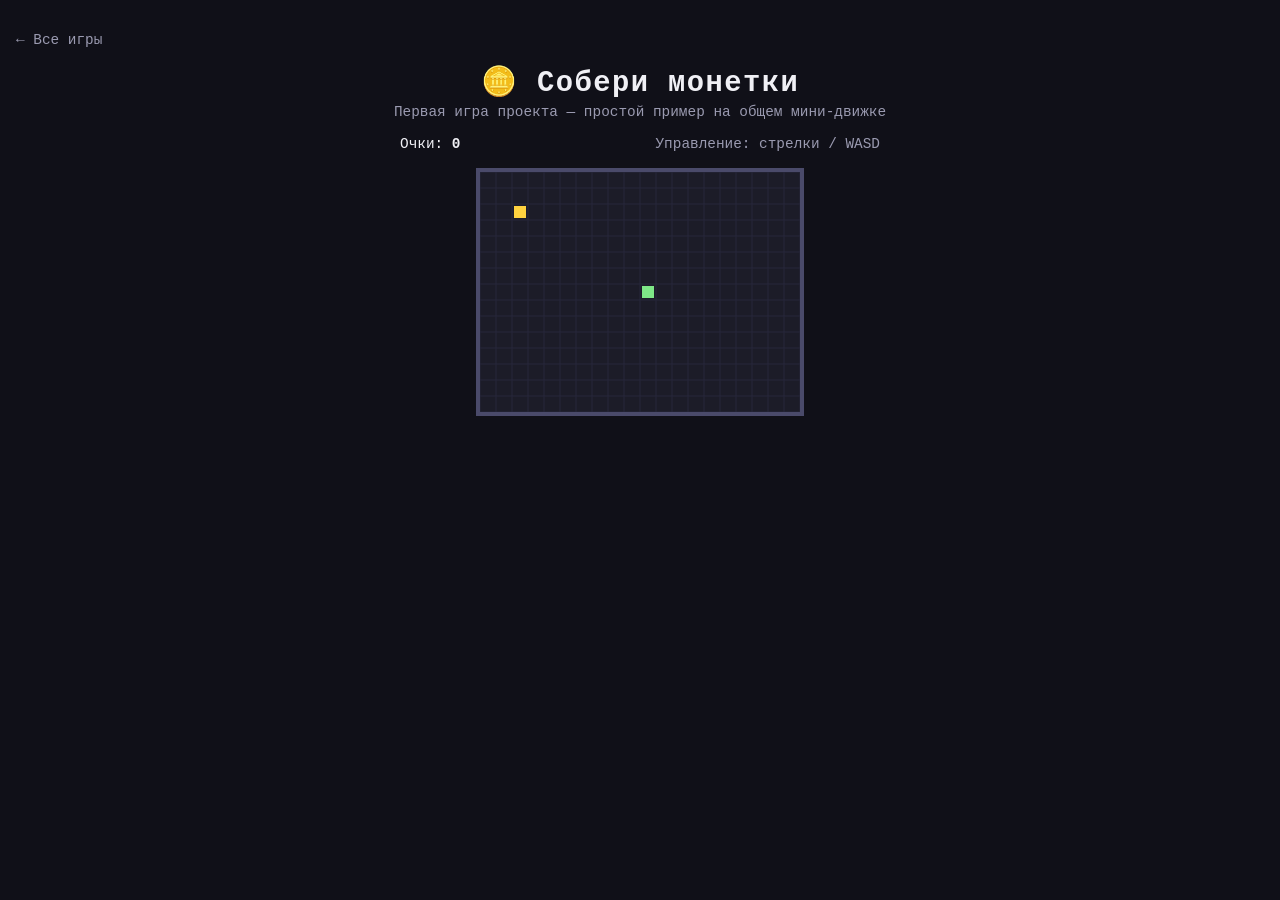
==== games/collect-coins/index.html @ 479fdd34 "feat: перевести сайт на архитектуру коллекции игр - Общий мини-движок в shared/ (loop, input, canvas" ====
<!DOCTYPE html>
<html lang="ru">
<head>
  <meta charset="UTF-8" />
  <meta name="viewport" content="width=device-width, initial-scale=1.0" />
  <title>Собери монетки — Pixel Team Games</title>
  <link rel="stylesheet" href="../../shared/game.css" />
  <link rel="stylesheet" href="style.css" />
</head>
<body class="game-page">
  <a class="back-link" href="../../index.html">← Все игры</a>

  <div class="game-header">
    <h1>🪙 Собери монетки</h1>
    <p class="subtitle">Первая игра проекта — простой пример на общем мини-движке</p>
  </div>

  <div class="hud">
    <span>Очки: <strong id="score">0</strong></span>
    <span class="hint">Управление: стрелки / WASD</span>
  </div>
  <canvas id="game" width="320" height="240"></canvas>

  <script src="../../shared/loop.js"></script>
  <script src="../../shared/input.js"></script>
  <script src="../../shared/canvas.js"></script>
  <script src="game.js"></script>
</body>
</html>
---- shared/game.css ----
/* Общий каркас страницы игры — расположение, а не тема.
   Цвета берутся из CSS-переменных (задаются в /theme.css), с запасными
   значениями на случай, если игра открыта без него. */

:root {
  --game-bg: #101018;
  --game-fg: #f0f0f5;
  --game-muted: #9a9ab0;
  --game-border: #4a4a6a;
  --game-panel: #1c1c28;
}

* {
  box-sizing: border-box;
}

body.game-page {
  margin: 0;
  min-height: 100vh;
  display: flex;
  flex-direction: column;
  align-items: center;
  gap: 1rem;
  background: var(--game-bg);
  color: var(--game-fg);
  font-family: "Courier New", monospace;
  padding: 2rem 1rem;
}

.game-page .back-link {
  align-self: flex-start;
  color: var(--game-muted);
  text-decoration: none;
  font-size: 0.9rem;
}

.game-page .back-link:hover {
  color: var(--game-fg);
}

.game-page .game-header {
  text-align: center;
}

.game-page .game-header h1 {
  margin: 0;
  font-size: 1.8rem;
  letter-spacing: 0.05em;
}

.game-page .game-header .subtitle {
  margin: 0.25rem 0 0;
  color: var(--game-muted);
  font-size: 0.9rem;
}

.game-page .hud {
  display: flex;
  justify-content: space-between;
  width: 100%;
  max-width: 480px;
  font-size: 0.9rem;
}

.game-page .hint {
  color: var(--game-muted);
}

.game-page canvas {
  background: var(--game-panel);
  border: 4px solid var(--game-border);
  image-rendering: pixelated;
  image-rendering: crisp-edges;
}
---- games/collect-coins/style.css ----
/* Стили именно этой игры. Общий каркас страницы — в /shared/game.css.
   Пока ничего своего не нужно, но файл оставлен как место для будущих правок. */
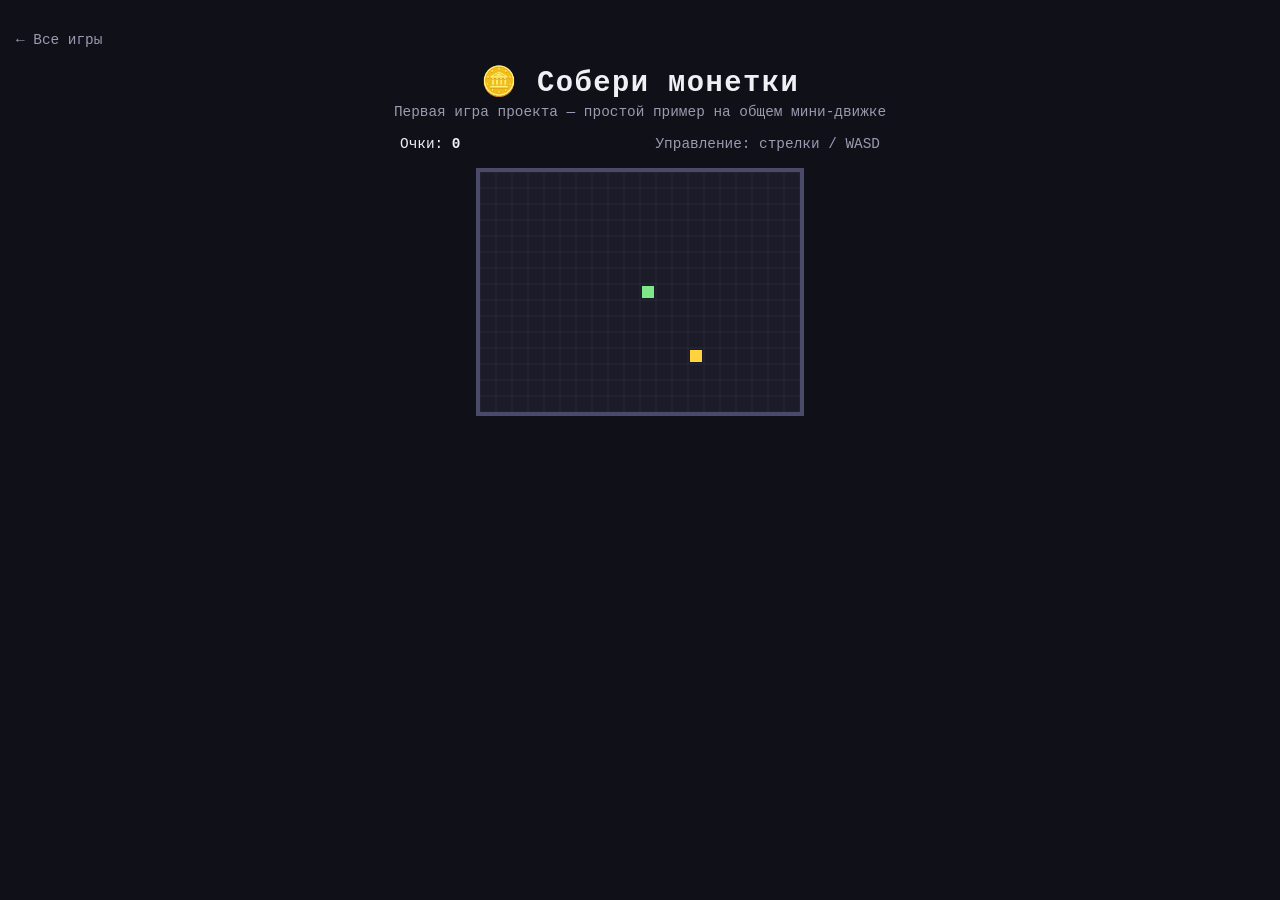
==== commit 1bc145e2: "Add files via upload" ====
--- a/games/collect-coins/index.html
+++ b/games/collect-coins/index.html
@@ -1,29 +1,29 @@
-<!DOCTYPE html>
-<html lang="ru">
-<head>
-  <meta charset="UTF-8" />
-  <meta name="viewport" content="width=device-width, initial-scale=1.0" />
-  <title>Собери монетки — Pixel Team Games</title>
-  <link rel="stylesheet" href="../../shared/game.css" />
-  <link rel="stylesheet" href="style.css" />
-</head>
-<body class="game-page">
-  <a class="back-link" href="../../index.html">← Все игры</a>
-
-  <div class="game-header">
-    <h1>🪙 Собери монетки</h1>
-    <p class="subtitle">Первая игра проекта — простой пример на общем мини-движке</p>
-  </div>
-
-  <div class="hud">
-    <span>Очки: <strong id="score">0</strong></span>
-    <span class="hint">Управление: стрелки / WASD</span>
-  </div>
-  <canvas id="game" width="320" height="240"></canvas>
-
-  <script src="../../shared/loop.js"></script>
-  <script src="../../shared/input.js"></script>
-  <script src="../../shared/canvas.js"></script>
-  <script src="game.js"></script>
-</body>
-</html>
+<!DOCTYPE html>
+<html lang="ru">
+<head>
+  <meta charset="UTF-8" />
+  <meta name="viewport" content="width=device-width, initial-scale=1.0" />
+  <title>Собери монетки — Pixel Team Games</title>
+  <link rel="stylesheet" href="../../shared/game.css" />
+  <link rel="stylesheet" href="style.css" />
+</head>
+<body class="game-page">
+  <a class="back-link" href="../../index.html">← Все игры</a>
+
+  <div class="game-header">
+    <h1>🪙 Собери монетки</h1>
+    <p class="subtitle">Первая игра проекта — простой пример на общем мини-движке</p>
+  </div>
+
+  <div class="hud">
+    <span>Очки: <strong id="score">0</strong></span>
+    <span class="hint">Управление: стрелки / WASD</span>
+  </div>
+  <canvas id="game" width="320" height="240"></canvas>
+
+  <script src="../../shared/loop.js"></script>
+  <script src="../../shared/input.js"></script>
+  <script src="../../shared/canvas.js"></script>
+  <script src="game.js"></script>
+</body>
+</html>
--- a/shared/game.css
+++ b/shared/game.css
@@ -1,74 +1,74 @@
-/* Общий каркас страницы игры — расположение, а не тема.
-   Цвета берутся из CSS-переменных (задаются в /theme.css), с запасными
-   значениями на случай, если игра открыта без него. */
-
-:root {
-  --game-bg: #101018;
-  --game-fg: #f0f0f5;
-  --game-muted: #9a9ab0;
-  --game-border: #4a4a6a;
-  --game-panel: #1c1c28;
-}
-
-* {
-  box-sizing: border-box;
-}
-
-body.game-page {
-  margin: 0;
-  min-height: 100vh;
-  display: flex;
-  flex-direction: column;
-  align-items: center;
-  gap: 1rem;
-  background: var(--game-bg);
-  color: var(--game-fg);
-  font-family: "Courier New", monospace;
-  padding: 2rem 1rem;
-}
-
-.game-page .back-link {
-  align-self: flex-start;
-  color: var(--game-muted);
-  text-decoration: none;
-  font-size: 0.9rem;
-}
-
-.game-page .back-link:hover {
-  color: var(--game-fg);
-}
-
-.game-page .game-header {
-  text-align: center;
-}
-
-.game-page .game-header h1 {
-  margin: 0;
-  font-size: 1.8rem;
-  letter-spacing: 0.05em;
-}
-
-.game-page .game-header .subtitle {
-  margin: 0.25rem 0 0;
-  color: var(--game-muted);
-  font-size: 0.9rem;
-}
-
-.game-page .hud {
-  display: flex;
-  justify-content: space-between;
-  width: 100%;
-  max-width: 480px;
-  font-size: 0.9rem;
-}
-
-.game-page .hint {
-  color: var(--game-muted);
-}
-
-.game-page canvas {
-  background: var(--game-panel);
-  border: 4px solid var(--game-border);
-  image-rendering: pixelated;
-  image-rendering: crisp-edges;
-}
+/* Общий каркас страницы игры — расположение, а не тема.
+   Цвета берутся из CSS-переменных (задаются в /theme.css), с запасными
+   значениями на случай, если игра открыта без него. */
+
+:root {
+  --game-bg: #101018;
+  --game-fg: #f0f0f5;
+  --game-muted: #9a9ab0;
+  --game-border: #4a4a6a;
+  --game-panel: #1c1c28;
+}
+
+* {
+  box-sizing: border-box;
+}
+
+body.game-page {
+  margin: 0;
+  min-height: 100vh;
+  display: flex;
+  flex-direction: column;
+  align-items: center;
+  gap: 1rem;
+  background: var(--game-bg);
+  color: var(--game-fg);
+  font-family: "Courier New", monospace;
+  padding: 2rem 1rem;
+}
+
+.game-page .back-link {
+  align-self: flex-start;
+  color: var(--game-muted);
+  text-decoration: none;
+  font-size: 0.9rem;
+}
+
+.game-page .back-link:hover {
+  color: var(--game-fg);
+}
+
+.game-page .game-header {
+  text-align: center;
+}
+
+.game-page .game-header h1 {
+  margin: 0;
+  font-size: 1.8rem;
+  letter-spacing: 0.05em;
+}
+
+.game-page .game-header .subtitle {
+  margin: 0.25rem 0 0;
+  color: var(--game-muted);
+  font-size: 0.9rem;
+}
+
+.game-page .hud {
+  display: flex;
+  justify-content: space-between;
+  width: 100%;
+  max-width: 480px;
+  font-size: 0.9rem;
+}
+
+.game-page .hint {
+  color: var(--game-muted);
+}
+
+.game-page canvas {
+  background: var(--game-panel);
+  border: 4px solid var(--game-border);
+  image-rendering: pixelated;
+  image-rendering: crisp-edges;
+}
--- a/games/collect-coins/style.css
+++ b/games/collect-coins/style.css
@@ -1,2 +1,2 @@
-/* Стили именно этой игры. Общий каркас страницы — в /shared/game.css.
-   Пока ничего своего не нужно, но файл оставлен как место для будущих правок. */
+/* Стили именно этой игры. Общий каркас страницы — в /shared/game.css.
+   Пока ничего своего не нужно, но файл оставлен как место для будущих правок. */
